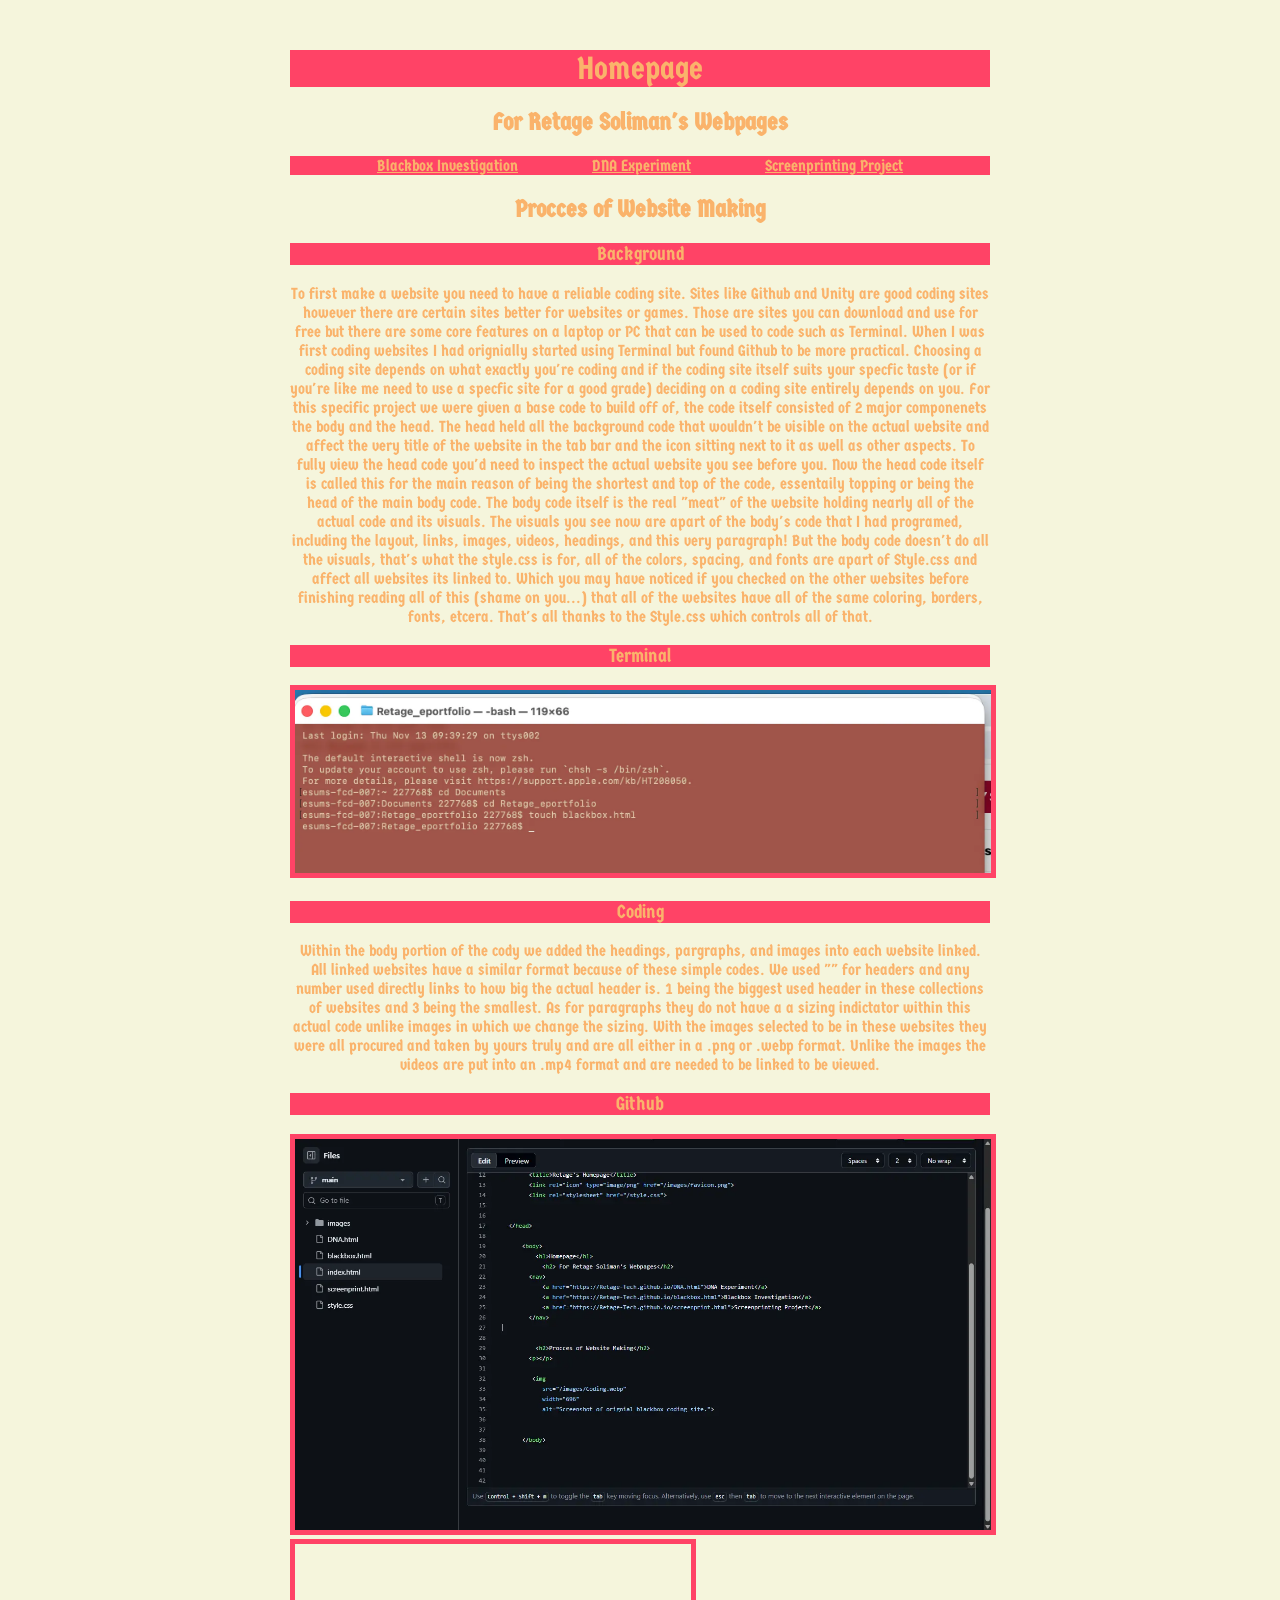
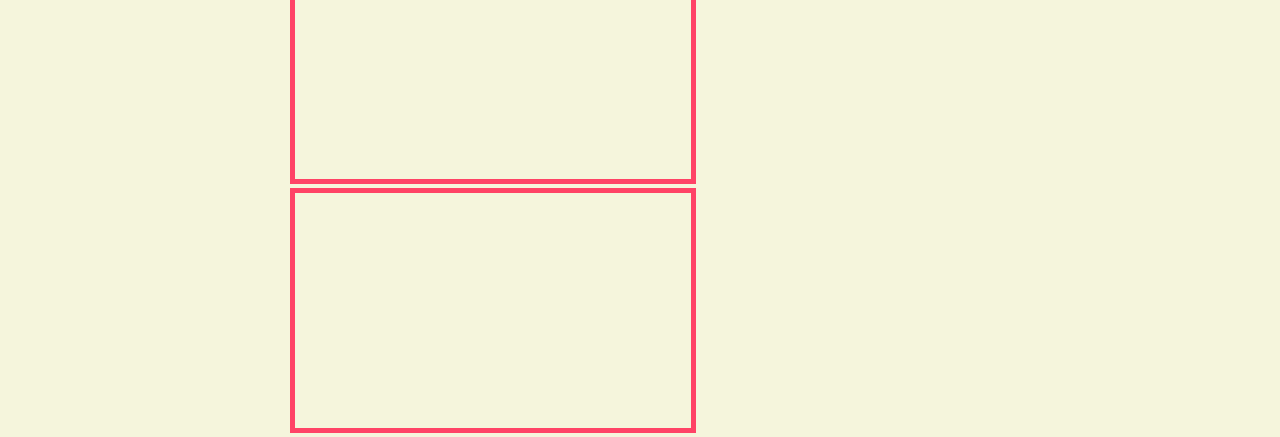
==== index.html @ 8f24fa26 "Update index.html" ====
<!DOCTYPE html>
  <head>
    
        <meta charset="UTF-8"> 

        <meta name="viewport" content="width=device-width, initial-scale=1.0">
      

        <meta name="author" content="Retage">
     

        <title>Retage's Homepage</title>
        <link rel="icon" type="image/png" href="/images/favicon.png">
        <link rel="stylesheet" href="/style.css">
    

  </head>
    
      <body>
          <h1>Homepage</h1>
            <h2> For Retage Soliman's Webpages</h2>
        <nav>
            <a href="https://Retage-Tech.github.io/blackbox.html">Blackbox Investigation</a>
            <a href="https://Retage-Tech.github.io/DNA.html">DNA Experiment</a>
            <a href="https://Retage-Tech.github.io/screenprint.html">Screenprinting Project</a>
        </nav>


          <h2>Procces of Website Making</h2>
        <h3>Background</h3>
        <p>To first make a website you need to have a reliable coding site. Sites like Github and Unity are good coding sites however there are certain sites better for websites or games. Those are sites you can download and use for free but there are some core features on a laptop or PC that can be used to code such as Terminal. When I was first coding websites I had orignially started using Terminal but found Github to be more practical. Choosing a coding site depends on what exactly you're coding and if the coding site itself suits your specfic taste (or if you're like me need to use a specfic site for a good grade) deciding on a coding site entirely depends on you.
        For this specific project we were given a base code to build off of, the code itself consisted of 2 major componenets the body and the head. The head held all the background code that wouldn't be visible on the actual website and affect the very title of the website in the tab bar and the icon sitting next to it as well as other aspects. To fully view the head code you'd need to inspect the actual website you see before you. Now the head code itself is called this for the main reason of being the shortest and top of the code, essentaily topping or being the head of the main body code. The body code itself is the real "meat" of the website holding nearly all of the actual code and its visuals. The visuals you see now are apart of the body's code that I had programed, including the layout, links, images, videos, headings, and this very paragraph! But the body code doesn't do all the visuals, that's what the style.css is for, all of the colors, spacing, and fonts are apart of Style.css and affect all websites its linked to. Which you may have noticed if you checked on the other websites before finishing reading all of this (shame on you...) that all of the websites have all of the same coloring, borders, fonts, etcera. That's all thanks to the Style.css which controls all of that. </p>
        <h3>Terminal</h3>
         <img 
            src="/images/Coding.webp"
            width="696" 
            alt="Screenshot of orignial blackbox coding site. (Terminal)">

        <h3>Coding</h3>
      <p>Within the body portion of the cody we added the headings, pargraphs, and images into each website linked. All linked websites have a similar format because of these simple codes. We used "<h#>" for headers and any number used directly links to how big the actual header is. 1 being the biggest used header in these collections of websites and 3 being the smallest. As for paragraphs they do not have a a sizing indictator within this actual code unlike images in which we change the sizing. With the images selected to be in these websites they were all procured and taken by yours truly and are all either in a .png or .webp format. Unlike the images the videos are put into an .mp4 format and are needed to be linked to be viewed. </p>



        
        <h3>Github</h3>

          <img 
            src="/images/NewCoding.webp"
            width="696" 
            alt="Screenshot of Github, the current coding site.">

          <iframe 
                src="https://drive.google.com/file/d/18N2Cb8Yc5Xi1NIhttTgucS_usEOHoaOn/preview"
                width="396" height="235"
                allowfullscreen
                autoplay
                muted>
            </iframe>     
          <iframe 
                src="https://drive.google.com/file/d/16j5vaeRwwXL1gEeddAIVK6g9-5XSt6AS/preview"
                width="396" height="235"
                allowfullscreen
                autoplay
                muted>
            </iframe>     

         
            

        
      </body>
---- style.css ----
@import url('https://fonts.googleapis.com/css2?family=Festive&family=Germania+One&display=swap');

body {
  background-color: beige;
  max-Width: 700px;
  Margin: Auto;
  Color: #FAB36B;
  font-family: "Germania One", system-ui;
  font-weight: 400;
  font-style: normal;
}

H1,H3{
  Text-align: center;
  Background-color: #FF4366;
  font-family: "Germania One", system-ui;
  font-weight: 400;
  font-style: normal;
}

a{
  Color: #FAB36B;
}

a:hover {
  color: beige;
  background-color: #FF4366;
}

Nav li {
  List-style-type: none;
  Display: inline-block;
  Background-color: #FA898A;
  Padding: 10px;
  Margin: 7px;
}

nav a {
margin: 5%;
}


H1{
  Margin-top: 50px;
}
 H2{
  Text-align: center;
}
Nav {
  Margin: auto, ;
  Text-align: center;
  Background-color: #FF4366;
}

p{
  Text-align: center;
}

img {
   Text-align: center;
   border: 5px solid #FF4366;
}
iframe{
   Text-align: center;
   border: 5px solid #FF4366;
}
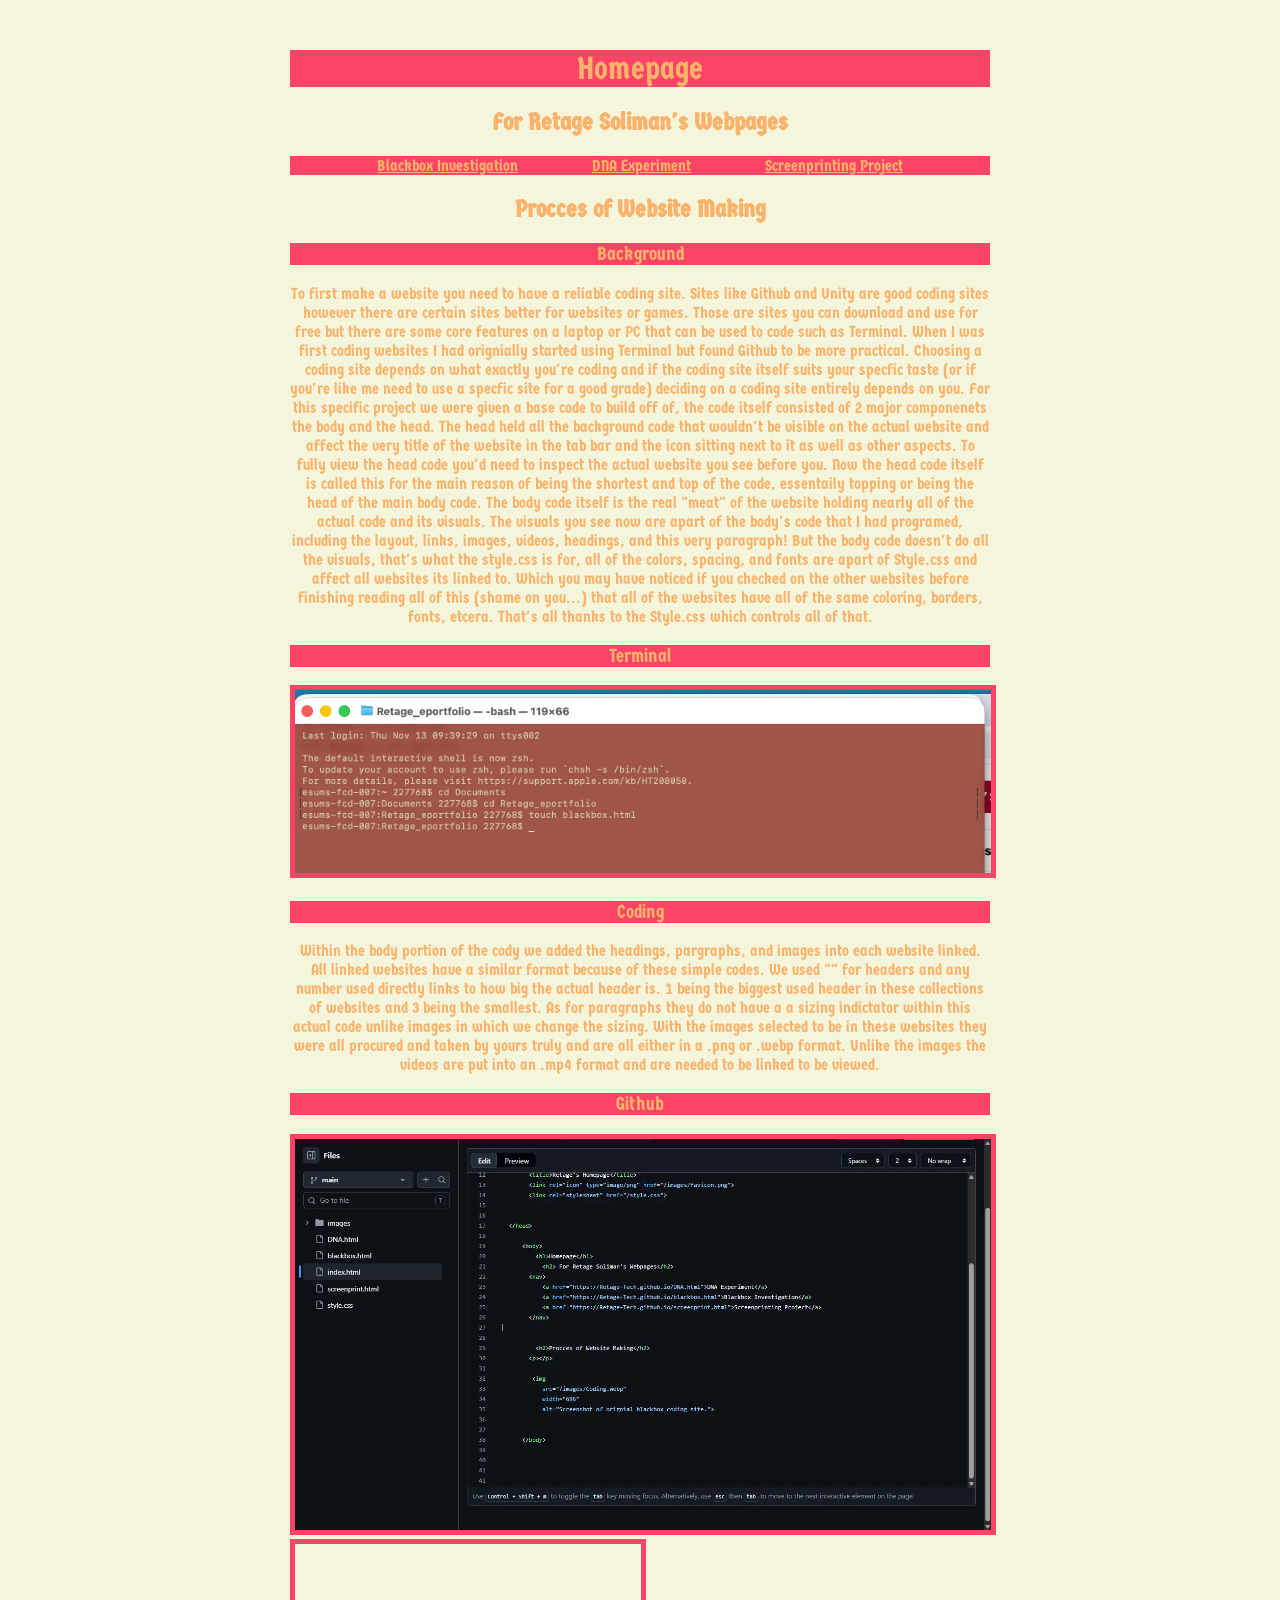
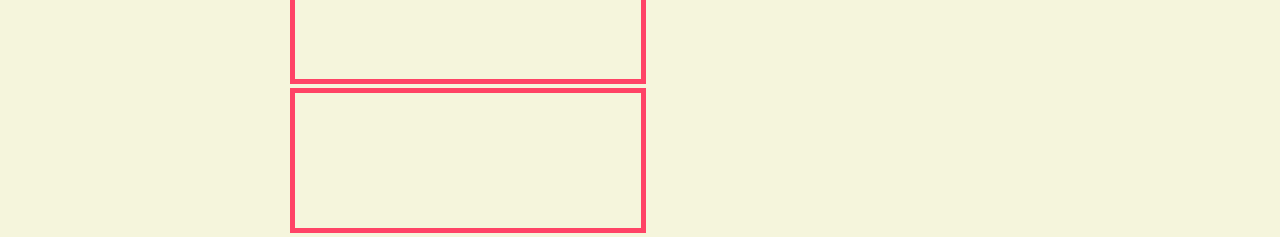
==== commit 63d65a9b: "Update index.html" ====
--- a/index.html
+++ b/index.html
@@ -51,14 +51,14 @@
 
           <iframe 
                 src="https://drive.google.com/file/d/18N2Cb8Yc5Xi1NIhttTgucS_usEOHoaOn/preview"
-                width="396" height="235"
+                width="346" height="135"
                 allowfullscreen
                 autoplay
                 muted>
             </iframe>     
           <iframe 
                 src="https://drive.google.com/file/d/16j5vaeRwwXL1gEeddAIVK6g9-5XSt6AS/preview"
-                width="396" height="235"
+                width="346" height="135"
                 allowfullscreen
                 autoplay
                 muted>
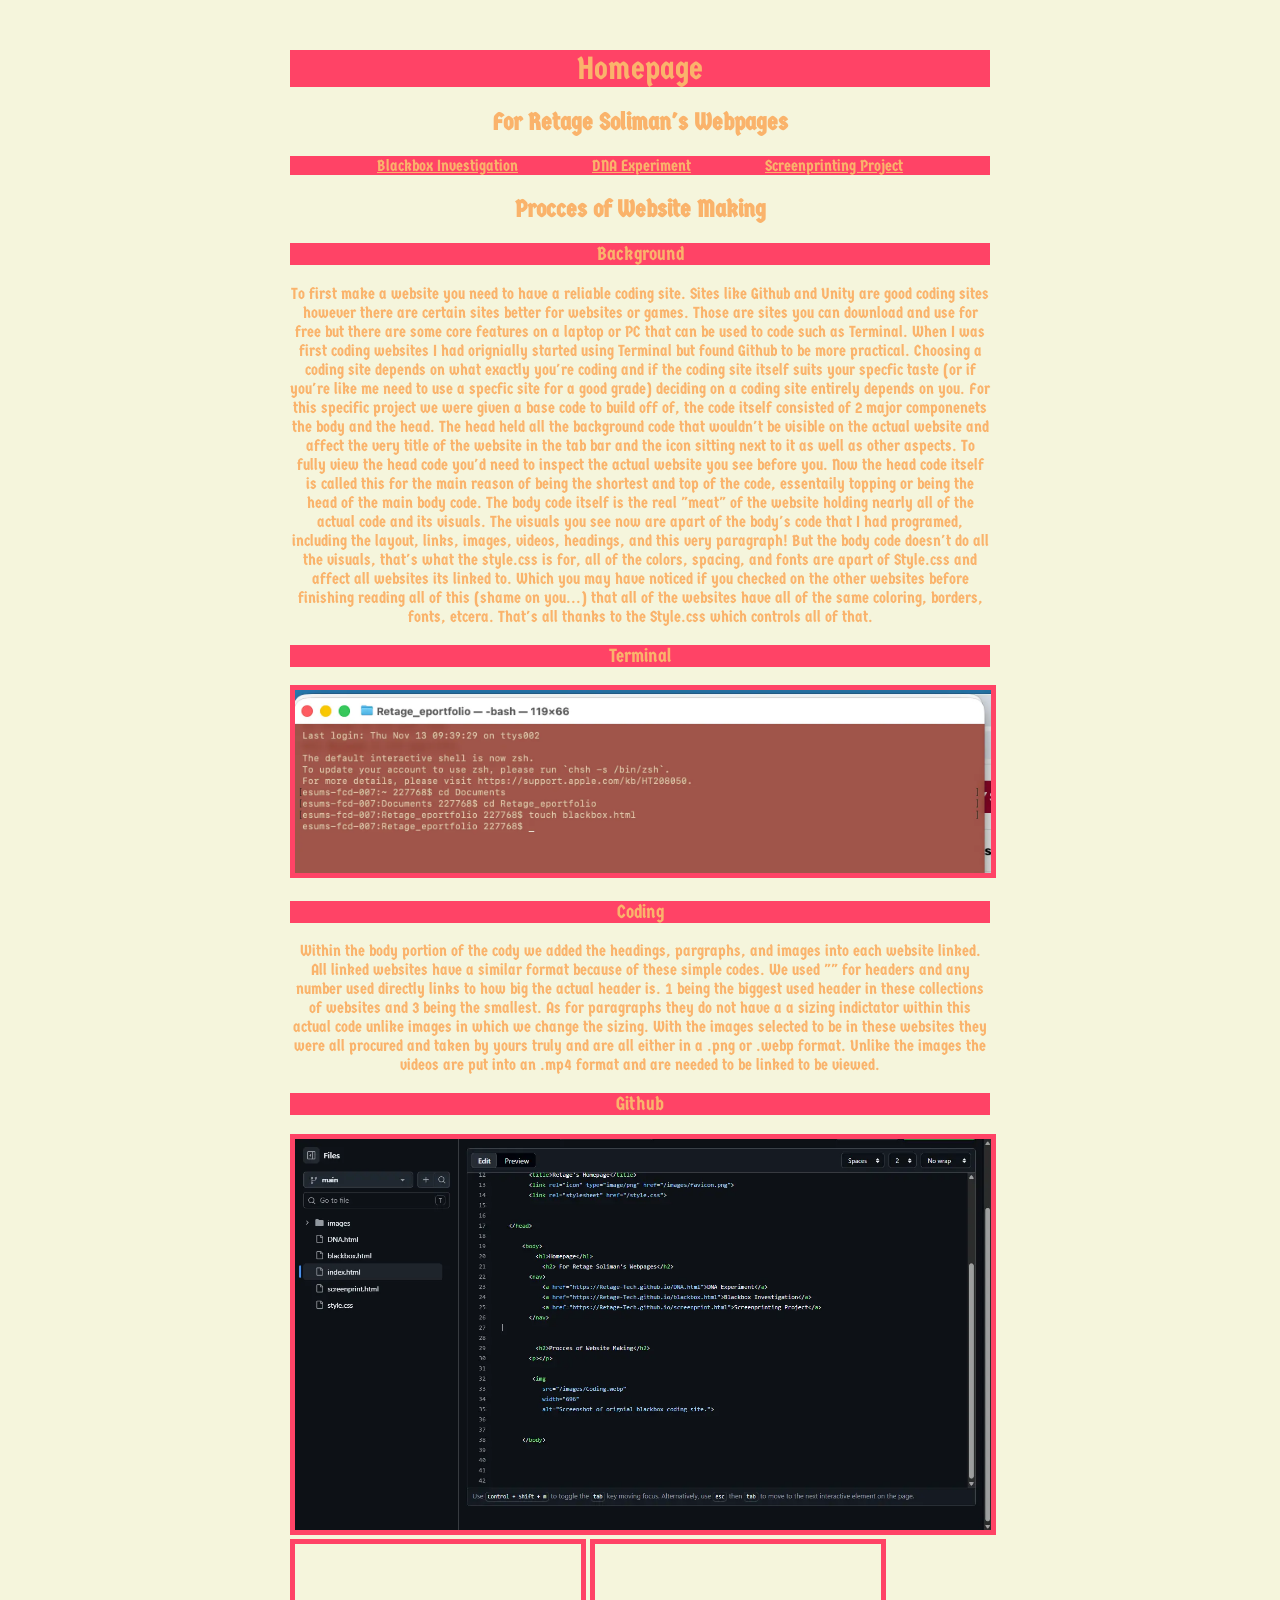
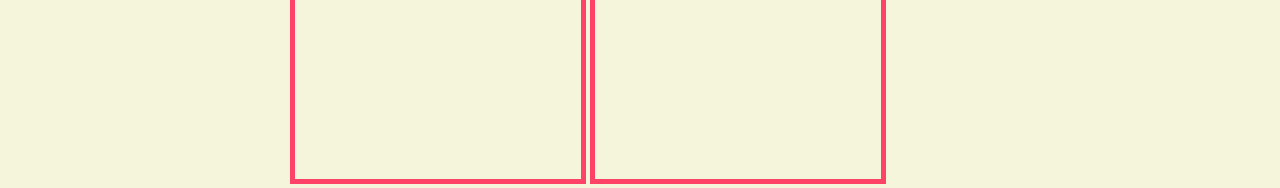
==== commit 4bdcbc1d: "Update index.html" ====
--- a/index.html
+++ b/index.html
@@ -51,14 +51,14 @@
 
           <iframe 
                 src="https://drive.google.com/file/d/18N2Cb8Yc5Xi1NIhttTgucS_usEOHoaOn/preview"
-                width="346" height="135"
+                width="286" height="235"
                 allowfullscreen
                 autoplay
                 muted>
             </iframe>     
           <iframe 
                 src="https://drive.google.com/file/d/16j5vaeRwwXL1gEeddAIVK6g9-5XSt6AS/preview"
-                width="346" height="135"
+                width="286" height="235"
                 allowfullscreen
                 autoplay
                 muted>
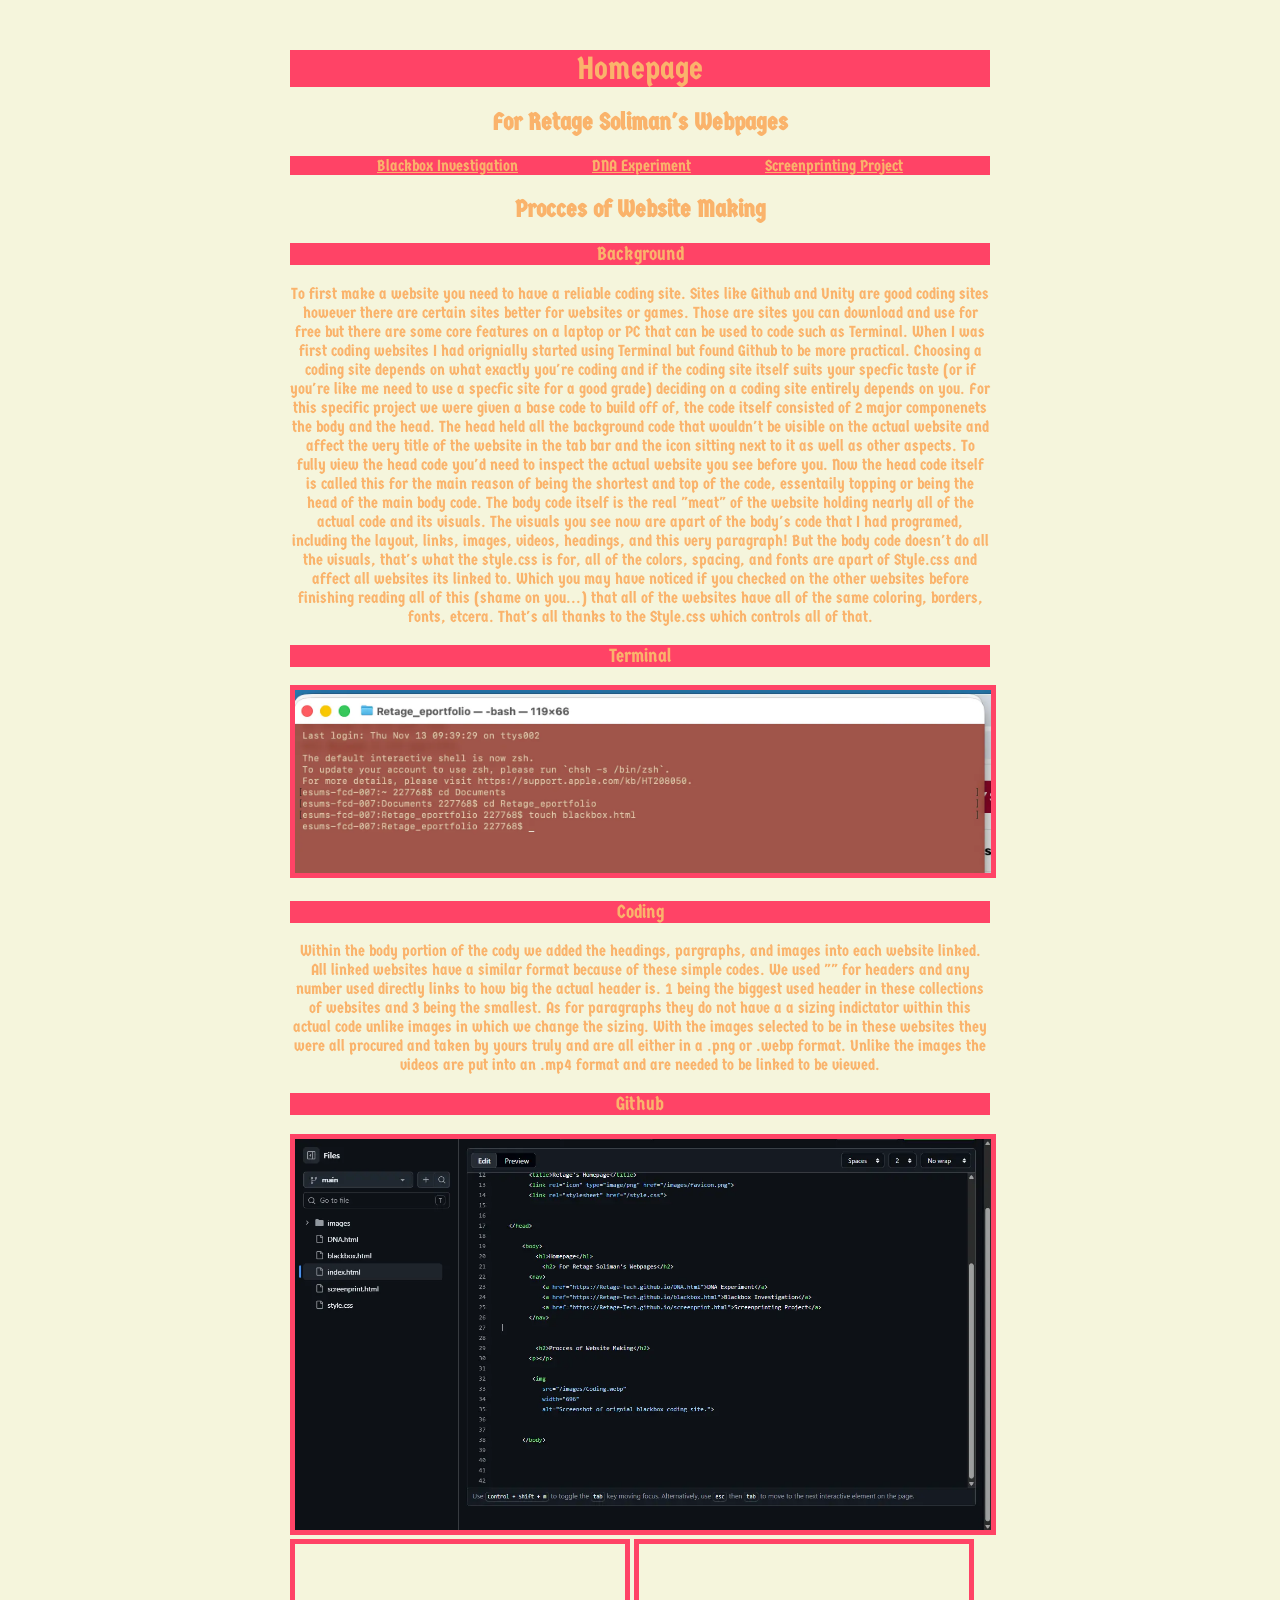
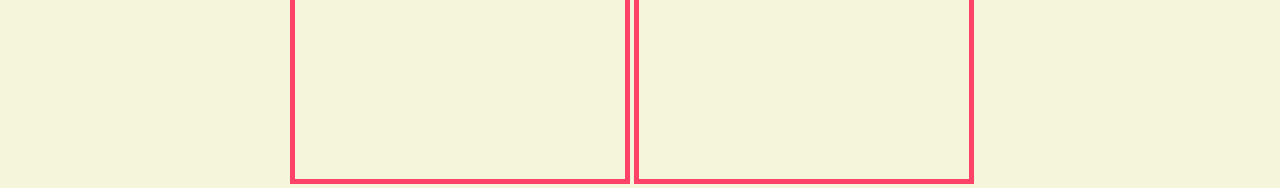
==== commit fd41a6b4: "Update iframe dimensions in index.html" ====
--- a/index.html
+++ b/index.html
@@ -51,14 +51,14 @@
 
           <iframe 
                 src="https://drive.google.com/file/d/18N2Cb8Yc5Xi1NIhttTgucS_usEOHoaOn/preview"
-                width="286" height="235"
+                width="330" height="235"
                 allowfullscreen
                 autoplay
                 muted>
             </iframe>     
           <iframe 
                 src="https://drive.google.com/file/d/16j5vaeRwwXL1gEeddAIVK6g9-5XSt6AS/preview"
-                width="286" height="235"
+                width="330" height="235"
                 allowfullscreen
                 autoplay
                 muted>
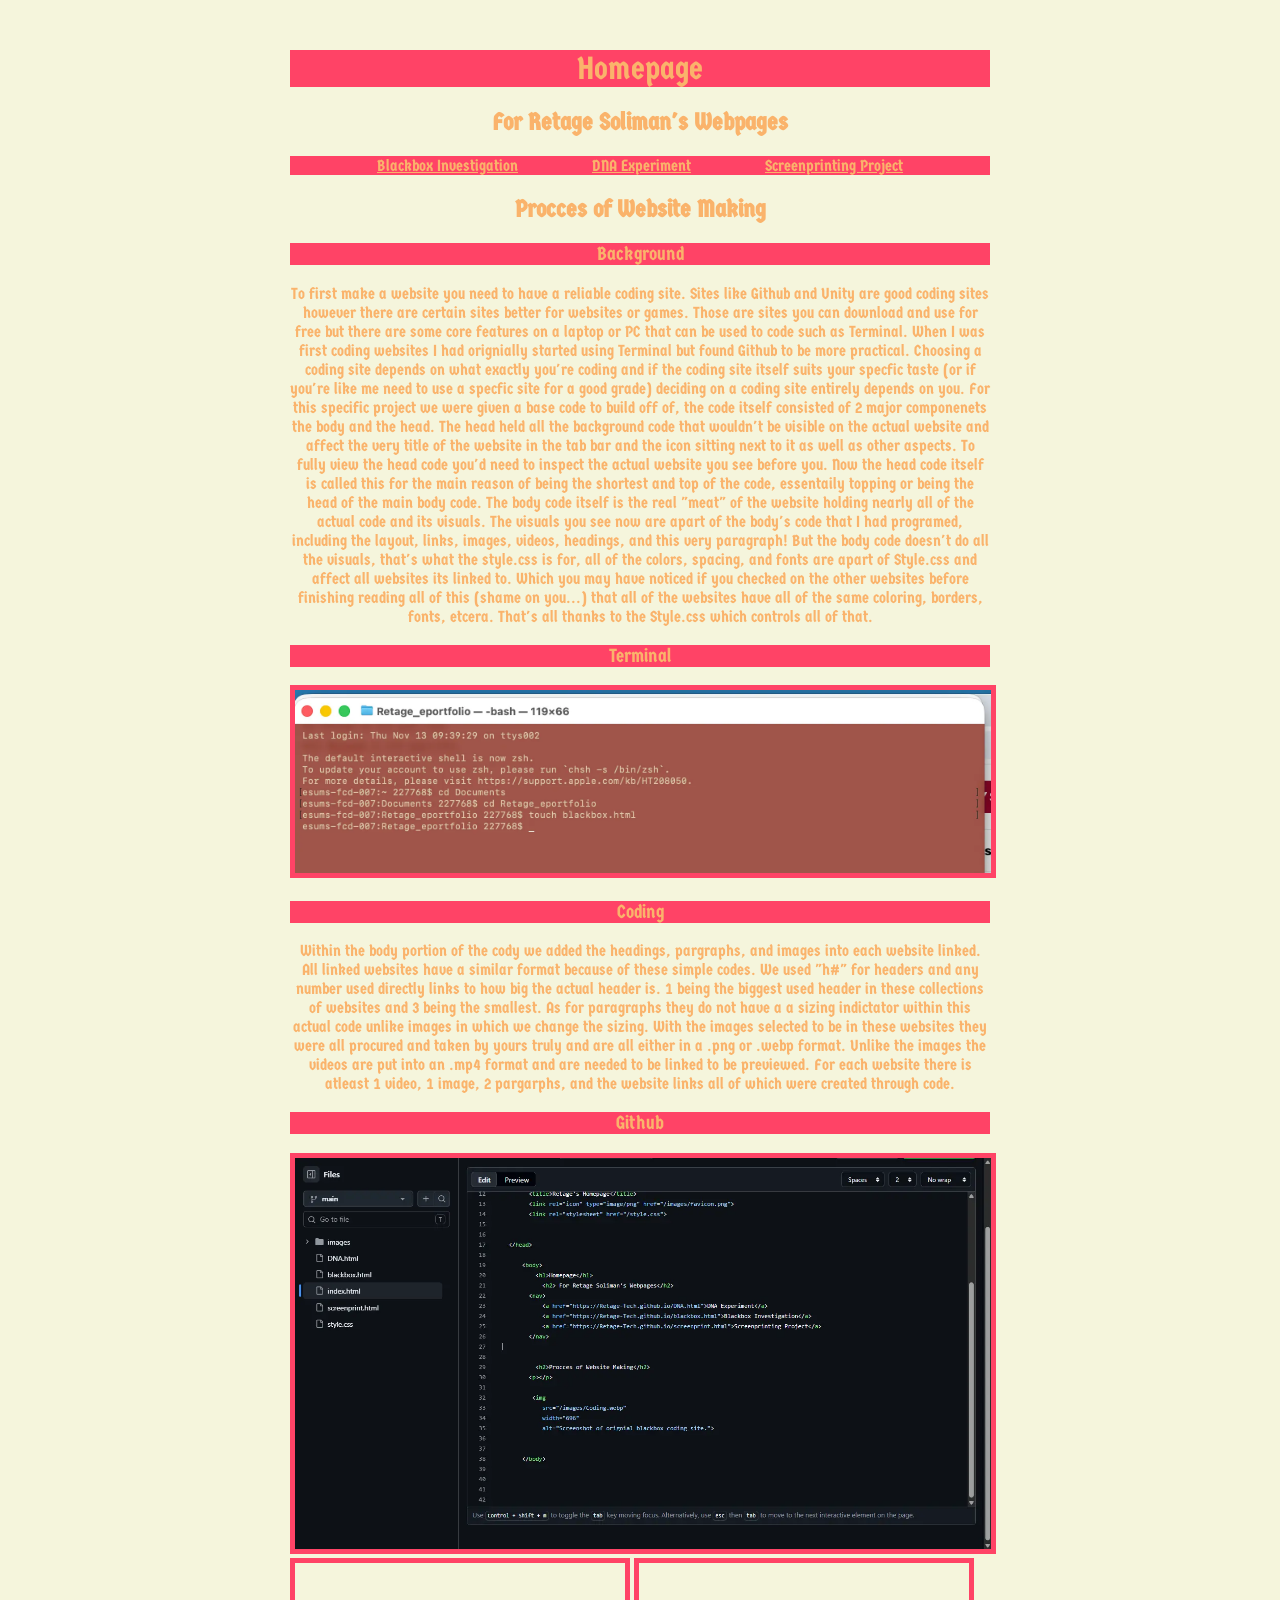
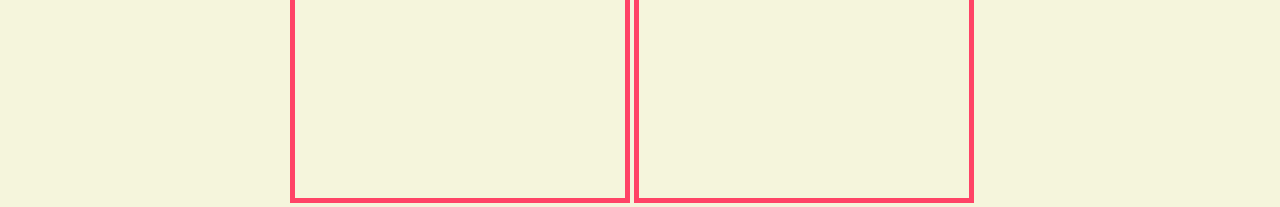
==== commit 333ca2ec: "Update index.html" ====
--- a/index.html
+++ b/index.html
@@ -37,7 +37,7 @@
             alt="Screenshot of orignial blackbox coding site. (Terminal)">
 
         <h3>Coding</h3>
-      <p>Within the body portion of the cody we added the headings, pargraphs, and images into each website linked. All linked websites have a similar format because of these simple codes. We used "<h#>" for headers and any number used directly links to how big the actual header is. 1 being the biggest used header in these collections of websites and 3 being the smallest. As for paragraphs they do not have a a sizing indictator within this actual code unlike images in which we change the sizing. With the images selected to be in these websites they were all procured and taken by yours truly and are all either in a .png or .webp format. Unlike the images the videos are put into an .mp4 format and are needed to be linked to be viewed. </p>
+      <p>Within the body portion of the cody we added the headings, pargraphs, and images into each website linked. All linked websites have a similar format because of these simple codes. We used "h#" for headers and any number used directly links to how big the actual header is. 1 being the biggest used header in these collections of websites and 3 being the smallest. As for paragraphs they do not have a a sizing indictator within this actual code unlike images in which we change the sizing. With the images selected to be in these websites they were all procured and taken by yours truly and are all either in a .png or .webp format. Unlike the images the videos are put into an .mp4 format and are needed to be linked to be previewed. For each website there is atleast 1 video, 1 image, 2 pargarphs, and the website links all of which were created through code. </p>
 
 
 
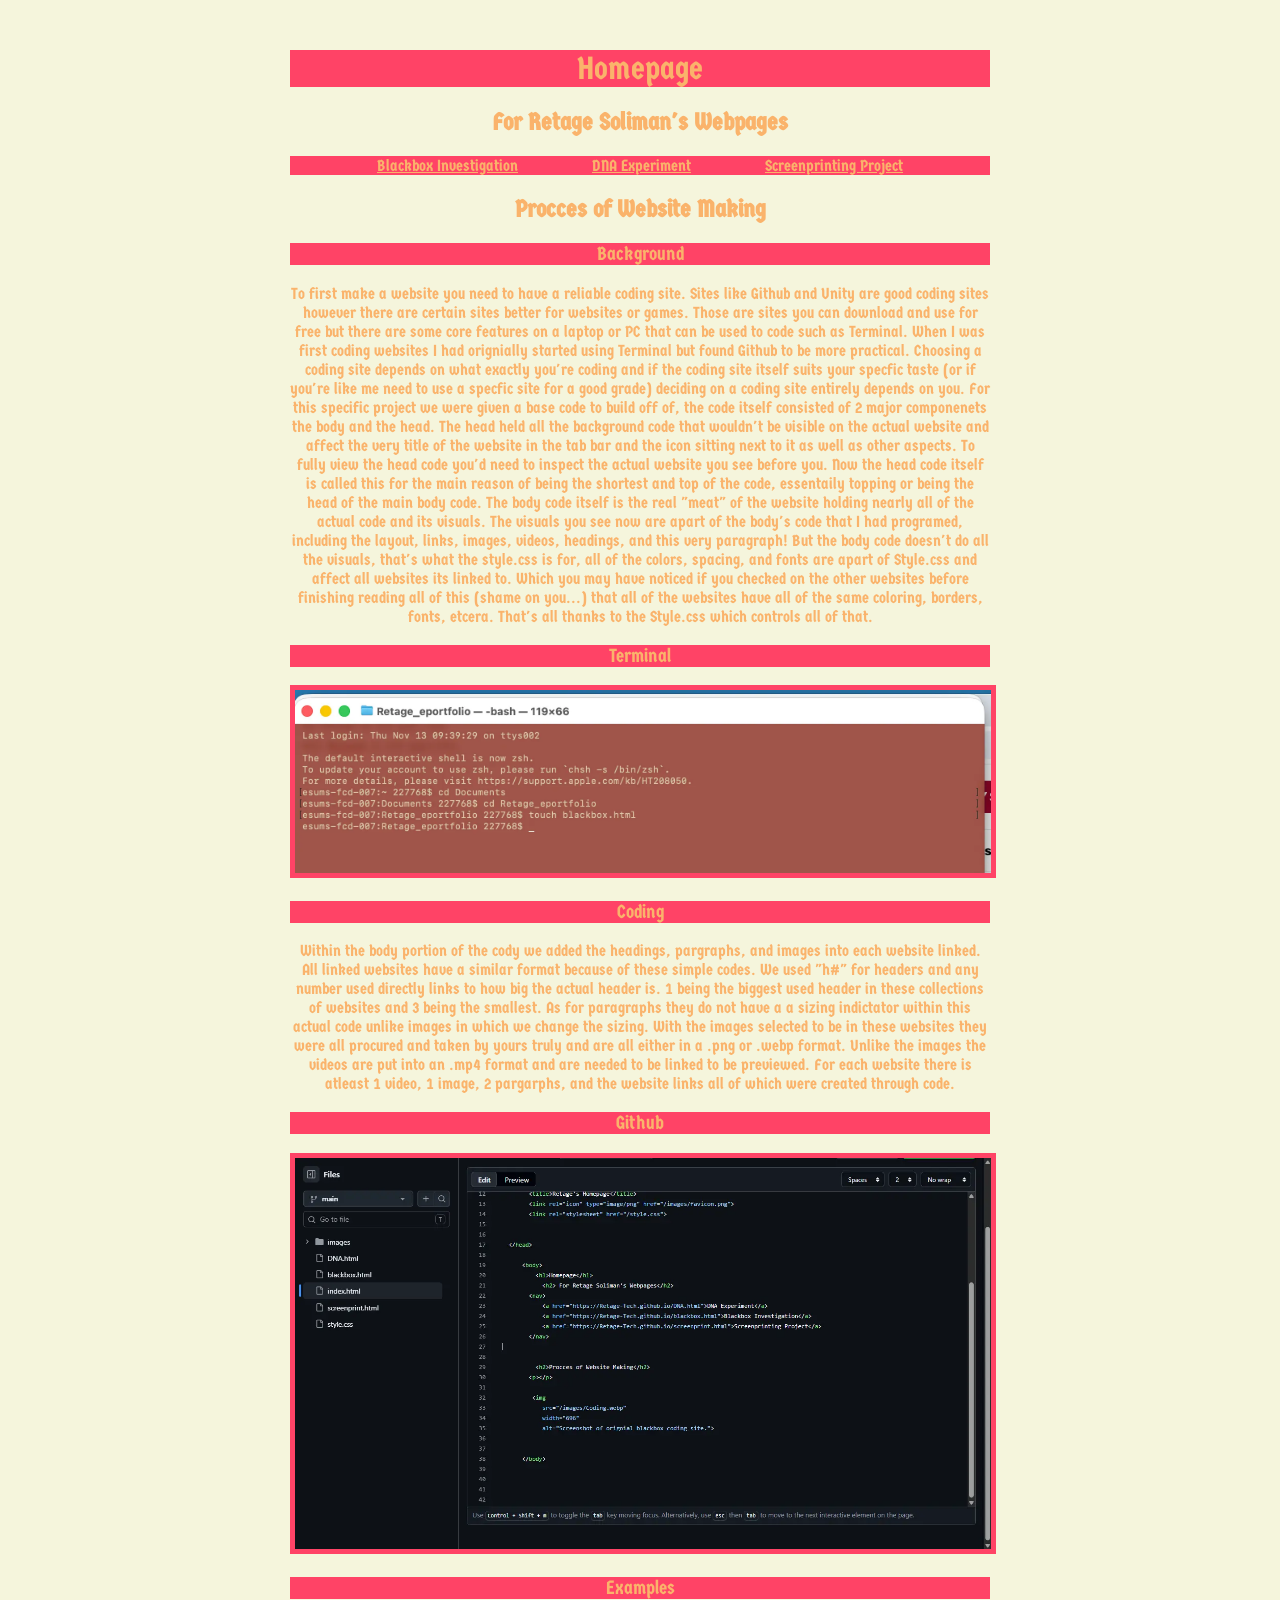
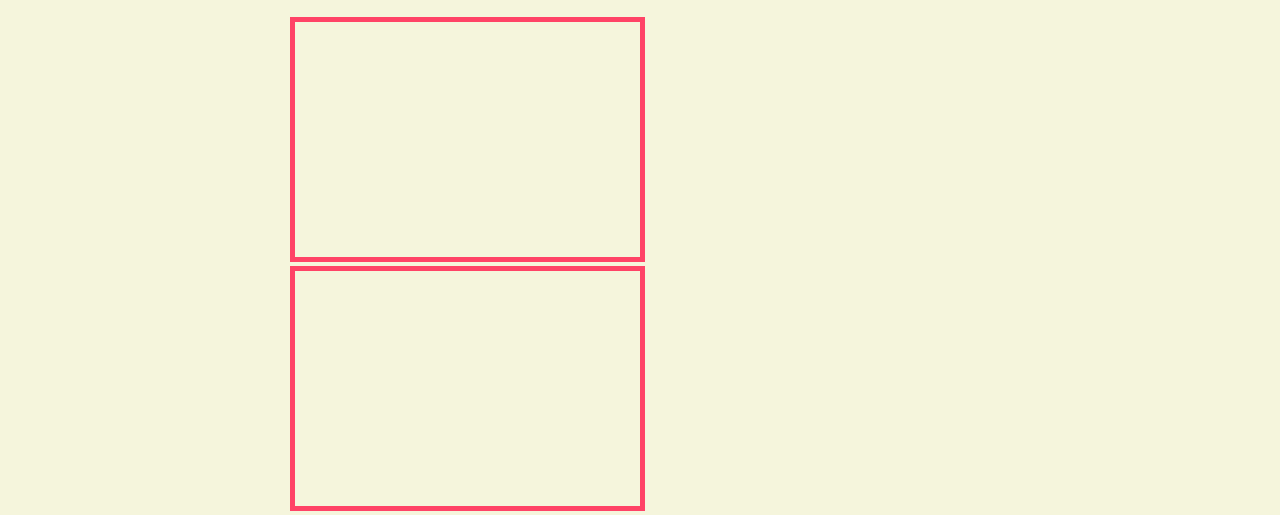
==== commit 178cd4ce: "Update index.html" ====
--- a/index.html
+++ b/index.html
@@ -28,8 +28,12 @@
 
           <h2>Procces of Website Making</h2>
         <h3>Background</h3>
-        <p>To first make a website you need to have a reliable coding site. Sites like Github and Unity are good coding sites however there are certain sites better for websites or games. Those are sites you can download and use for free but there are some core features on a laptop or PC that can be used to code such as Terminal. When I was first coding websites I had orignially started using Terminal but found Github to be more practical. Choosing a coding site depends on what exactly you're coding and if the coding site itself suits your specfic taste (or if you're like me need to use a specfic site for a good grade) deciding on a coding site entirely depends on you.
-        For this specific project we were given a base code to build off of, the code itself consisted of 2 major componenets the body and the head. The head held all the background code that wouldn't be visible on the actual website and affect the very title of the website in the tab bar and the icon sitting next to it as well as other aspects. To fully view the head code you'd need to inspect the actual website you see before you. Now the head code itself is called this for the main reason of being the shortest and top of the code, essentaily topping or being the head of the main body code. The body code itself is the real "meat" of the website holding nearly all of the actual code and its visuals. The visuals you see now are apart of the body's code that I had programed, including the layout, links, images, videos, headings, and this very paragraph! But the body code doesn't do all the visuals, that's what the style.css is for, all of the colors, spacing, and fonts are apart of Style.css and affect all websites its linked to. Which you may have noticed if you checked on the other websites before finishing reading all of this (shame on you...) that all of the websites have all of the same coloring, borders, fonts, etcera. That's all thanks to the Style.css which controls all of that. </p>
+        <p>To first make a website you need to have a reliable coding site. Sites like Github and Unity are good coding sites however there are certain sites better for websites or games. Those are sites you can download and use for free but there are some core features on a laptop or PC that can be used to code such as Terminal.
+        When I was first coding websites I had orignially started using Terminal but found Github to be more practical. Choosing a coding site depends on what exactly you're coding and if the coding site itself suits your specfic taste (or if you're like me need to use a specfic site for a good grade) deciding on a coding site entirely depends on you.
+        For this specific project we were given a base code to build off of, the code itself consisted of 2 major componenets the body and the head. The head held all the background code that wouldn't be visible on the actual website and affect the very title of the website in the tab bar and the icon sitting next to it as well as other aspects. 
+          To fully view the head code you'd need to inspect the actual website you see before you. Now the head code itself is called this for the main reason of being the shortest and top of the code, essentaily topping or being the head of the main body code. The body code itself is the real "meat" of the website holding nearly all of the actual code and its visuals.
+          The visuals you see now are apart of the body's code that I had programed, including the layout, links, images, videos, headings, and this very paragraph! But the body code doesn't do all the visuals, that's what the style.css is for, all of the colors, spacing, and fonts are apart of Style.css and affect all websites its linked to. 
+          Which you may have noticed if you checked on the other websites before finishing reading all of this (shame on you...) that all of the websites have all of the same coloring, borders, fonts, etcera. That's all thanks to the Style.css which controls all of that. </p>
         <h3>Terminal</h3>
          <img 
             src="/images/Coding.webp"
@@ -37,7 +41,9 @@
             alt="Screenshot of orignial blackbox coding site. (Terminal)">
 
         <h3>Coding</h3>
-      <p>Within the body portion of the cody we added the headings, pargraphs, and images into each website linked. All linked websites have a similar format because of these simple codes. We used "h#" for headers and any number used directly links to how big the actual header is. 1 being the biggest used header in these collections of websites and 3 being the smallest. As for paragraphs they do not have a a sizing indictator within this actual code unlike images in which we change the sizing. With the images selected to be in these websites they were all procured and taken by yours truly and are all either in a .png or .webp format. Unlike the images the videos are put into an .mp4 format and are needed to be linked to be previewed. For each website there is atleast 1 video, 1 image, 2 pargarphs, and the website links all of which were created through code. </p>
+      <p>Within the body portion of the cody we added the headings, pargraphs, and images into each website linked. All linked websites have a similar format because of these simple codes. We used "h#" for headers and any number used directly links to how big the actual header is. 1 being the biggest used header in these collections of websites and 3 being the smallest. 
+        As for paragraphs they do not have a a sizing indictator within this actual code unlike images in which we change the sizing. With the images selected to be in these websites they were all procured and taken by yours truly and are all either in a .png or .webp format. Unlike the images the videos are put into an .mp4 format and are needed to be linked to be previewed. 
+        For each website there is atleast 1 video, 1 image, 2 pargarphs, and the website links all of which were created through code. </p>
 
 
 
@@ -49,16 +55,19 @@
             width="696" 
             alt="Screenshot of Github, the current coding site.">
 
+        
+            <h3>Examples</h3>
+        
           <iframe 
                 src="https://drive.google.com/file/d/18N2Cb8Yc5Xi1NIhttTgucS_usEOHoaOn/preview"
-                width="330" height="235"
+                width="345" height="235"
                 allowfullscreen
                 autoplay
                 muted>
             </iframe>     
           <iframe 
                 src="https://drive.google.com/file/d/16j5vaeRwwXL1gEeddAIVK6g9-5XSt6AS/preview"
-                width="330" height="235"
+                width="345" height="235"
                 allowfullscreen
                 autoplay
                 muted>
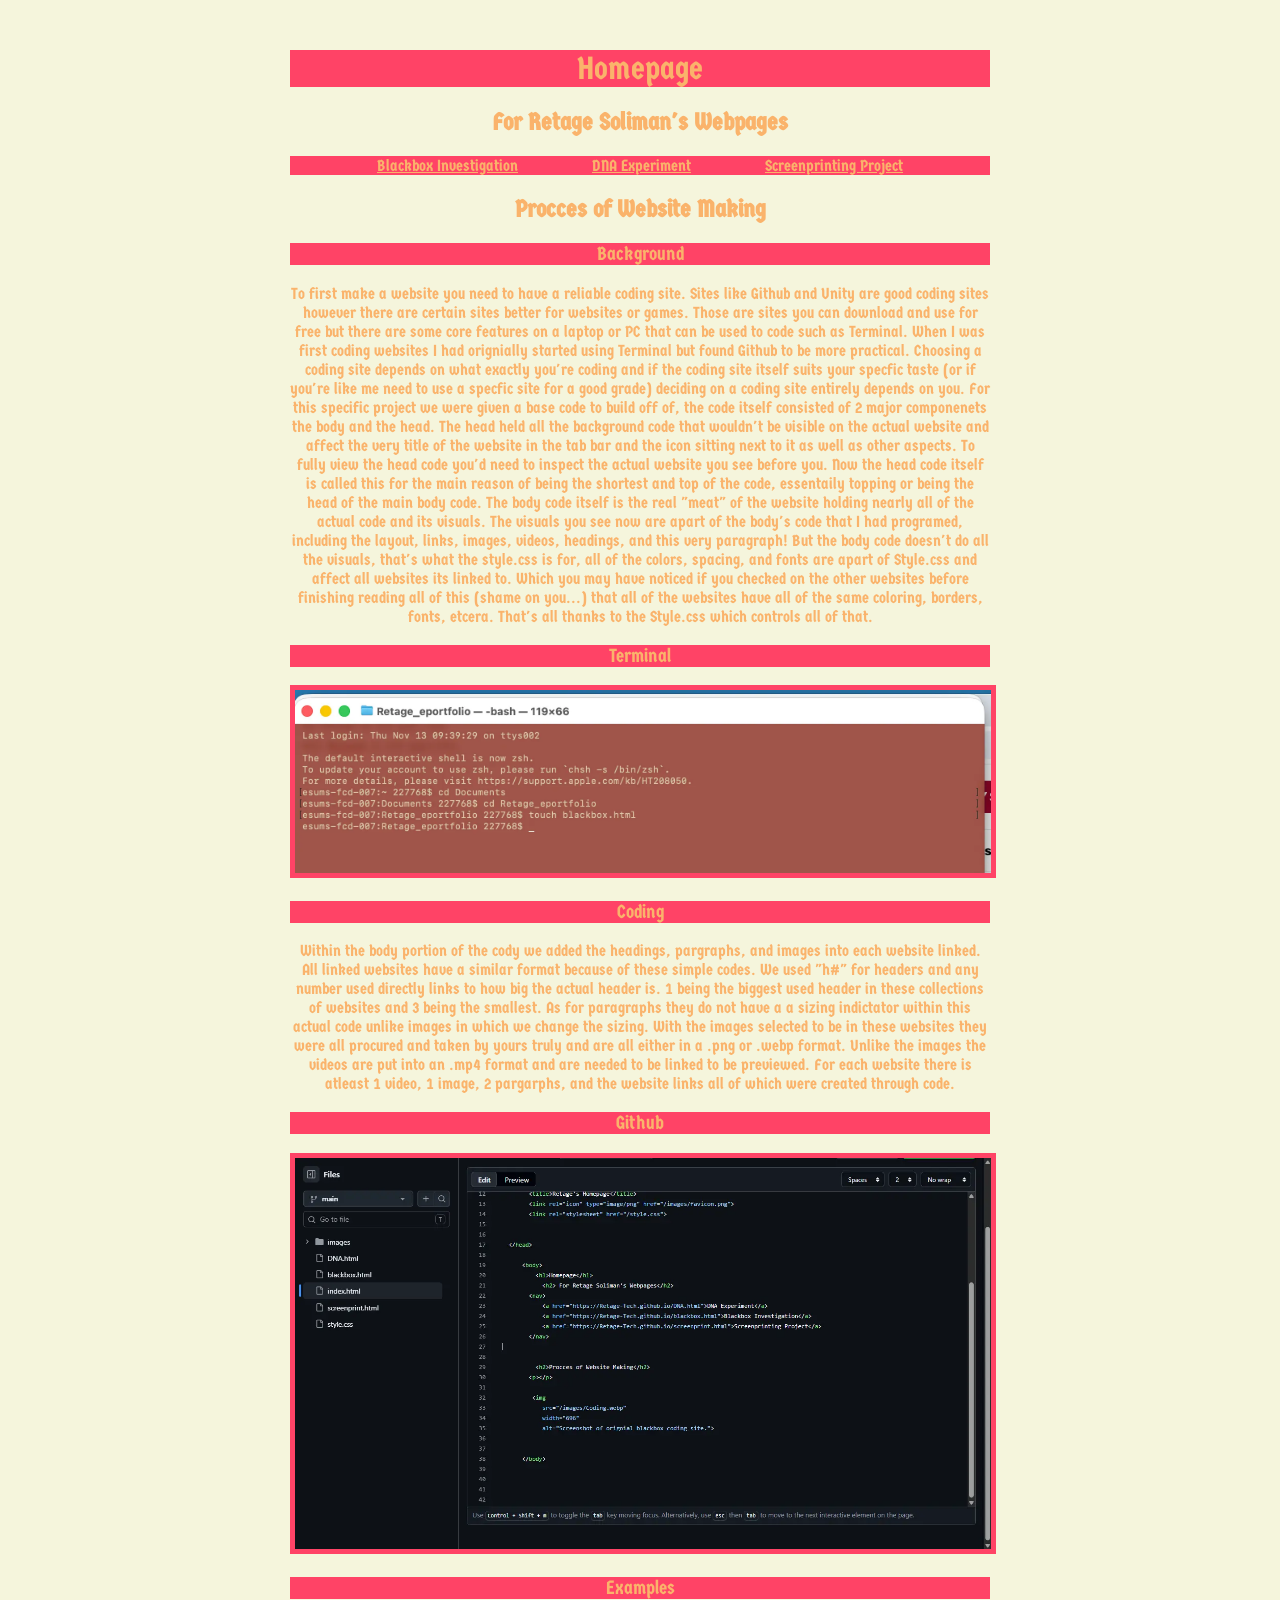
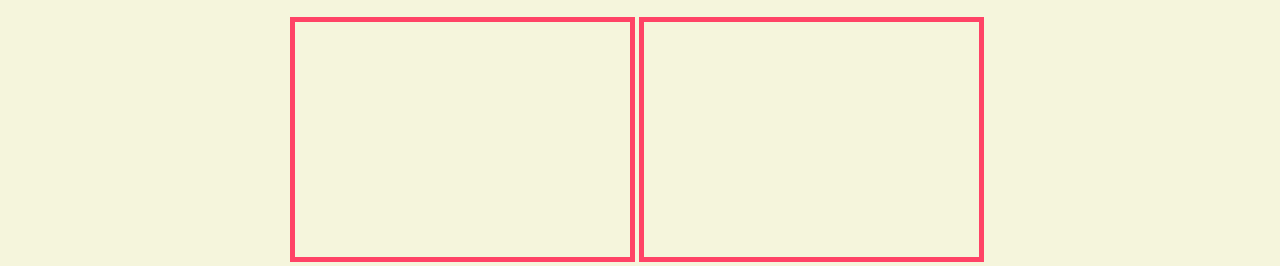
==== commit 455d7f8e: "Adjust iframe dimensions in index.html" ====
--- a/index.html
+++ b/index.html
@@ -60,14 +60,14 @@
         
           <iframe 
                 src="https://drive.google.com/file/d/18N2Cb8Yc5Xi1NIhttTgucS_usEOHoaOn/preview"
-                width="345" height="235"
+                width="335" height="235"
                 allowfullscreen
                 autoplay
                 muted>
             </iframe>     
           <iframe 
                 src="https://drive.google.com/file/d/16j5vaeRwwXL1gEeddAIVK6g9-5XSt6AS/preview"
-                width="345" height="235"
+                width="335" height="235"
                 allowfullscreen
                 autoplay
                 muted>
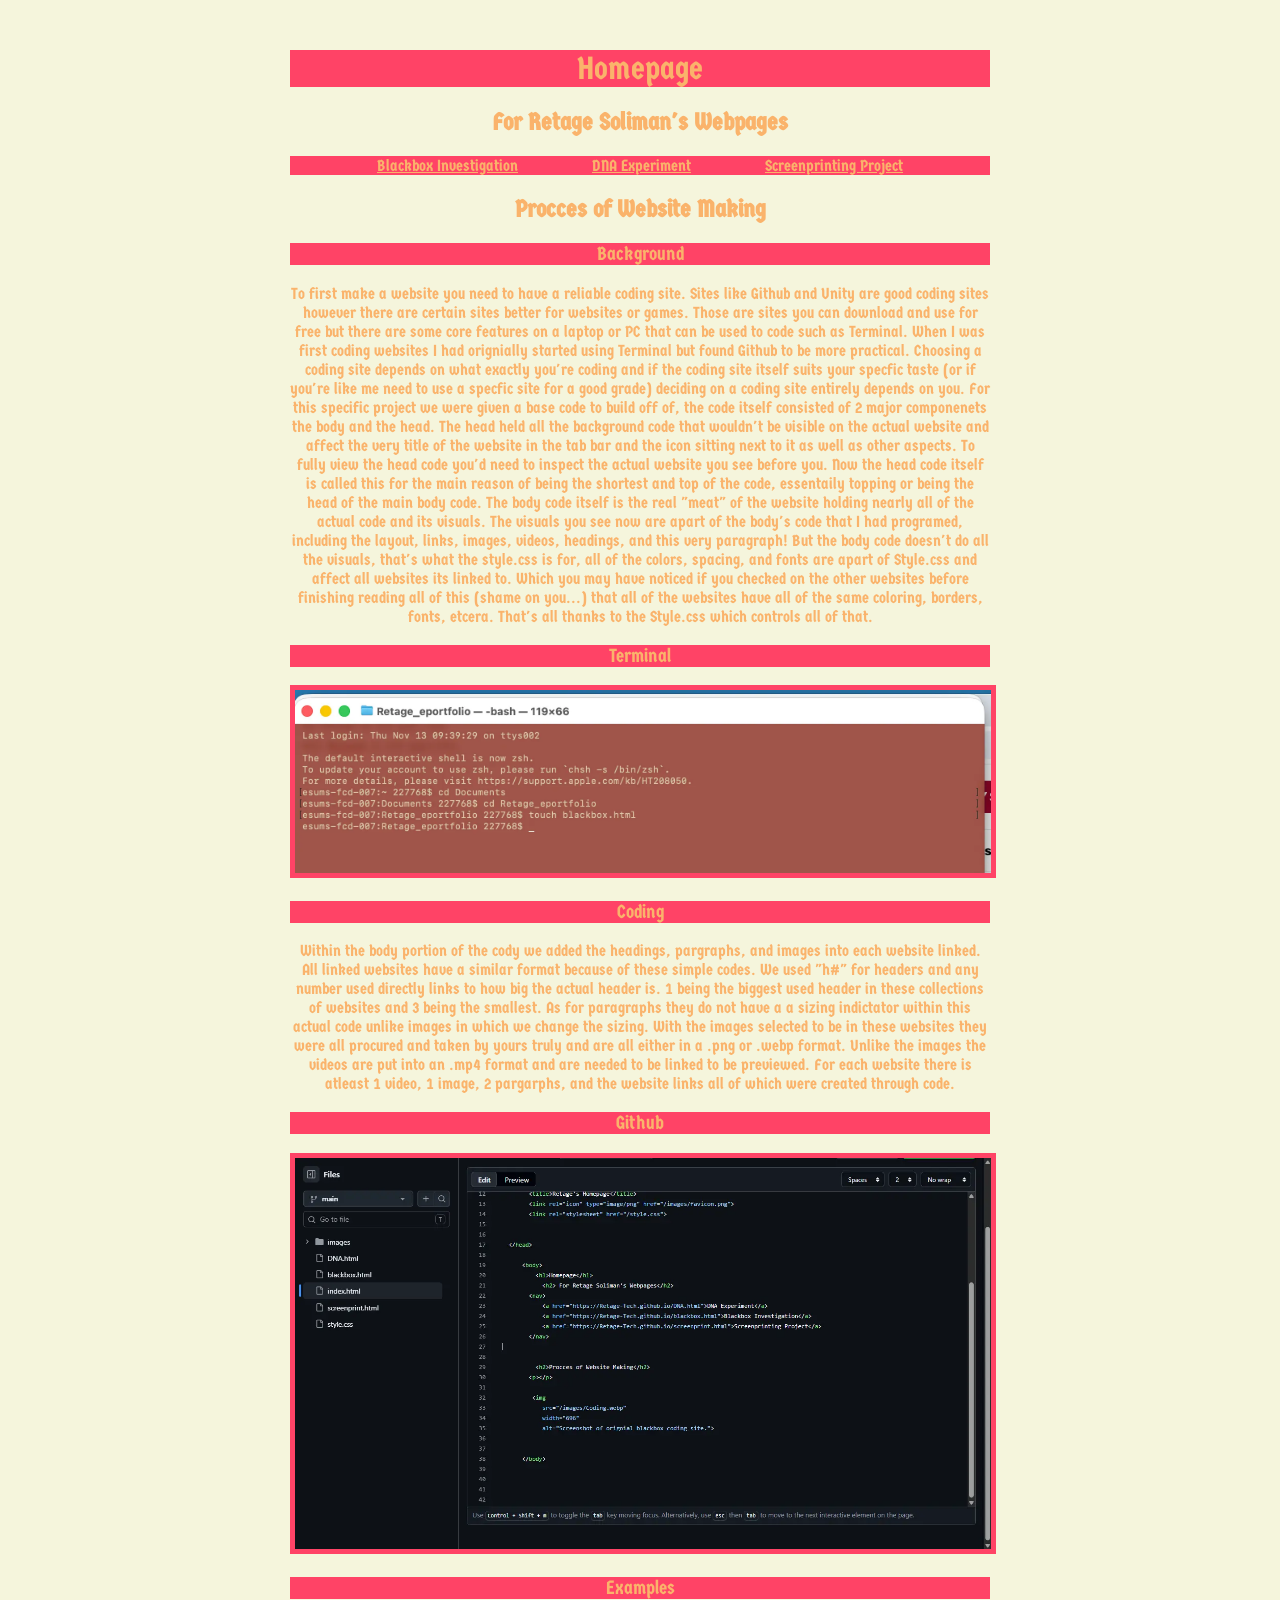
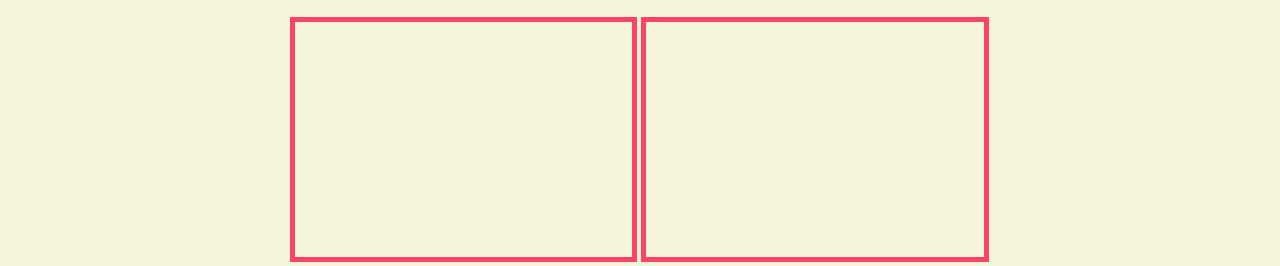
==== commit 7cbe164c: "Adjust iframe dimensions in index.html" ====
--- a/index.html
+++ b/index.html
@@ -60,14 +60,14 @@
         
           <iframe 
                 src="https://drive.google.com/file/d/18N2Cb8Yc5Xi1NIhttTgucS_usEOHoaOn/preview"
-                width="335" height="235"
+                width="337" height="235"
                 allowfullscreen
                 autoplay
                 muted>
             </iframe>     
           <iframe 
                 src="https://drive.google.com/file/d/16j5vaeRwwXL1gEeddAIVK6g9-5XSt6AS/preview"
-                width="335" height="235"
+                width="338" height="235"
                 allowfullscreen
                 autoplay
                 muted>
